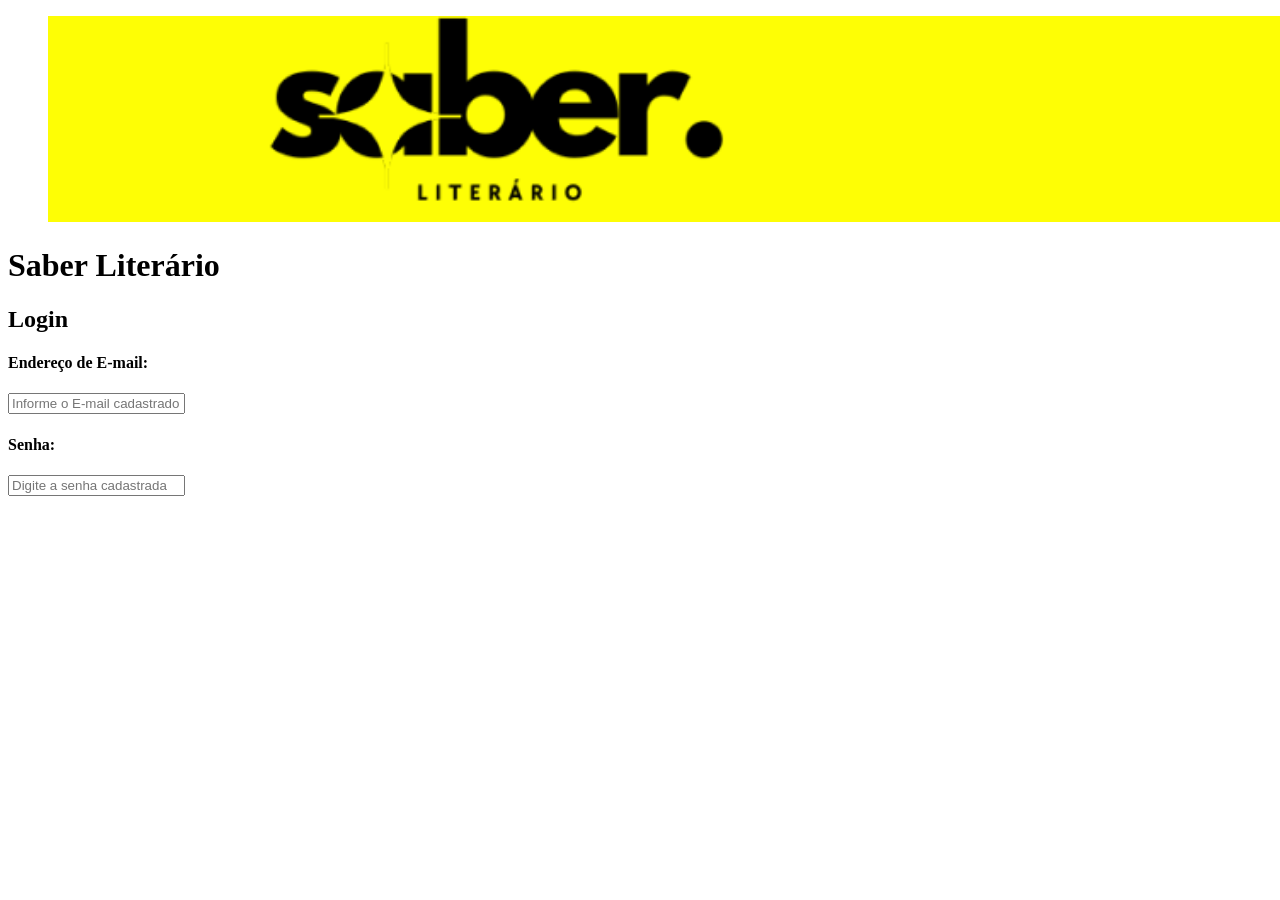
==== HTML/index.html @ d0b6f1b9 "HTML" ====
<!DOCTYPE html>
<html>
    <head>
        <title>Saber Literário</title>
        <meta name="Discription" content="Sistema de gerenciamento literário">
    </head>
    <body>
        <header>
            <figure>
                <img src="./assents/saber.3.png" alt="">
            </figure>
            <h1>Saber Literário</h1>        
    </header>

    <main>
        <h2>Login</h2>
        <!--o login deve ser o email-->
        <section>
            <h4>Endereço de E-mail:</abbr></h4>
            <form>
                <input type="text" id="l1" name="login" placeholder="Informe o E-mail cadastrado">                
            </form>
            <form>
                <h4>Senha:</h4>
                <input type="text" id="s1" name="senha" placeholder="Digite a senha cadastrada">
            </form>

        </section>
    </main>
    </body>
</html>
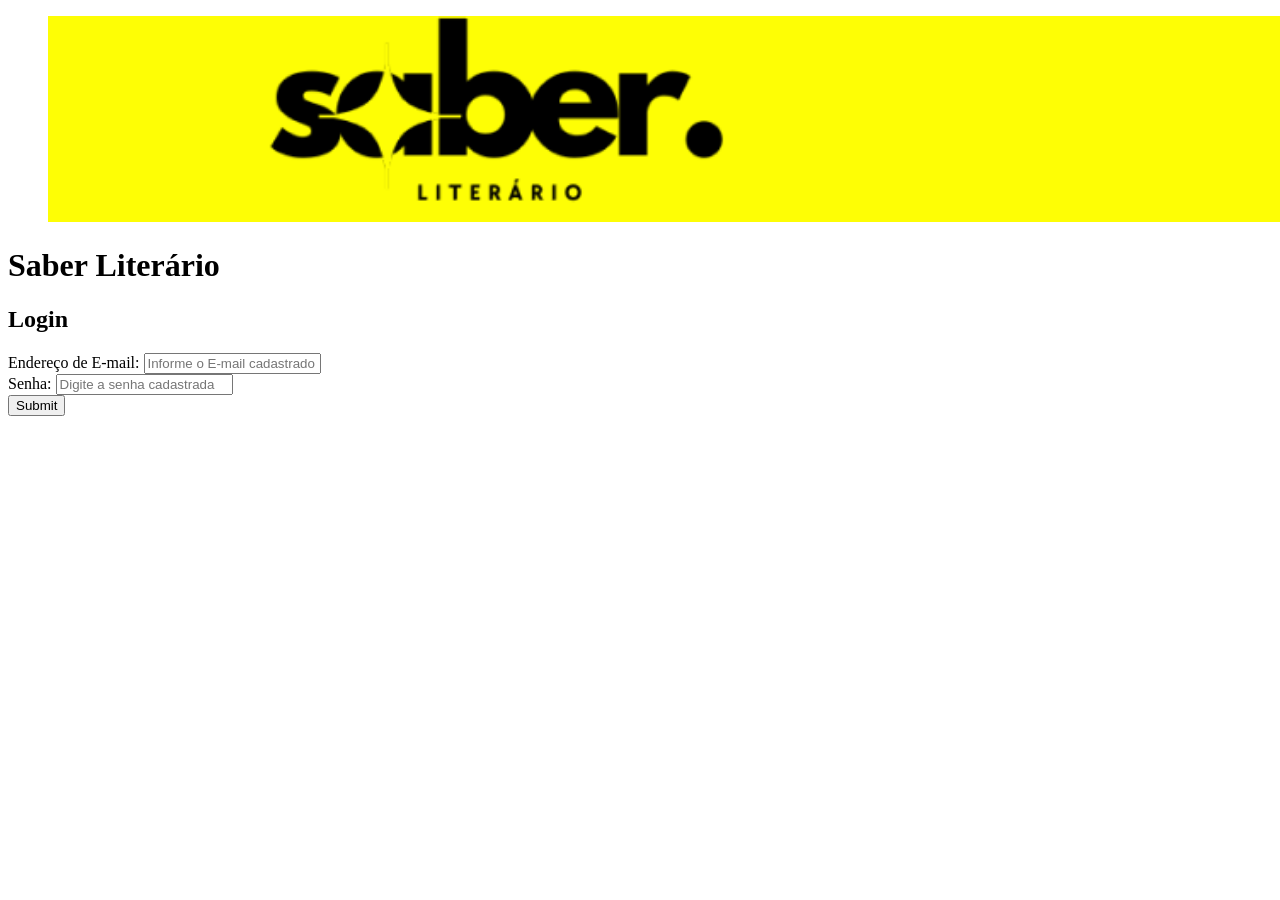
==== commit ff802e9f: "html saber literário" ====
--- a/HTML/index.html
+++ b/HTML/index.html
@@ -16,14 +16,17 @@
         <h2>Login</h2>
         <!--o login deve ser o email-->
         <section>
-            <h4>Endereço de E-mail:</abbr></h4>
-            <form>
-                <input type="text" id="l1" name="login" placeholder="Informe o E-mail cadastrado">                
+            
+            <form action="" method="">
+                <label for="">Endereço de E-mail:</label>
+                <input type="email" id="email" placeholder="Informe o E-mail cadastrado">                
             </form>
             <form>
-                <h4>Senha:</h4>
-                <input type="text" id="s1" name="senha" placeholder="Digite a senha cadastrada">
+                <label for="">Senha:</label>
+                <input type="password" id="senha" placeholder="Digite a senha cadastrada">
             </form>
+
+            <input type="submit">
 
         </section>
     </main>
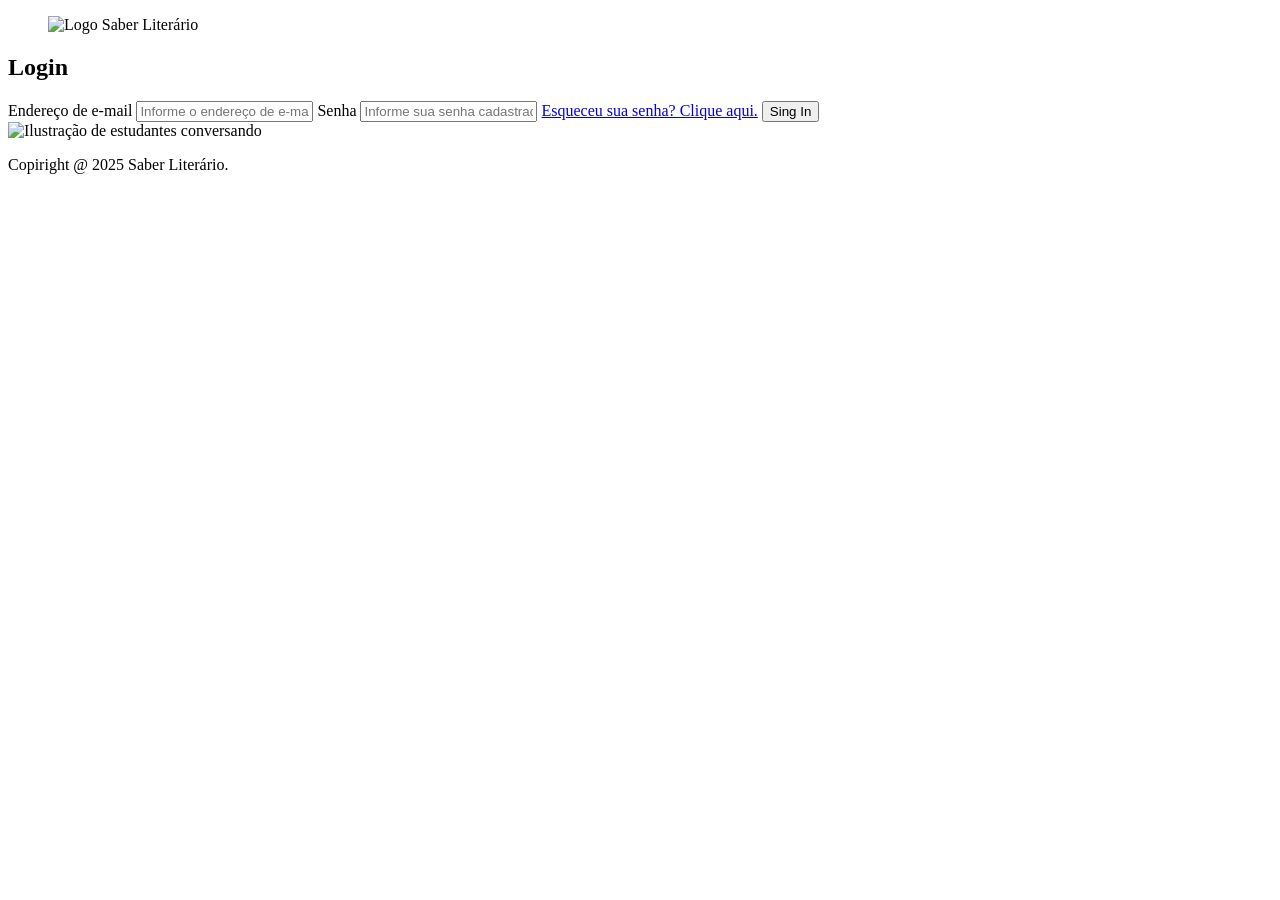
==== commit 53fa576e: "Login" ====
--- a/HTML/index.html
+++ b/HTML/index.html
@@ -1,34 +1,41 @@
 <!DOCTYPE html>
 <html>
     <head>
-        <title>Saber Literário</title>
-        <meta name="Discription" content="Sistema de gerenciamento literário">
+        <title>Login - Saber Literário</title>
+        <meta charset="UTF-8">
+        <meta name="viewport" content="Sistema de gerenciamento literário">
+        <link rel="stylesheet" href="styles.css">
     </head>
+
     <body>
-        <header>
-            <figure>
-                <img src="./assents/saber.3.png" alt="">
-            </figure>
-            <h1>Saber Literário</h1>        
+        <header>            
+           <figure>
+                <img src="saber.3.png" alt="Logo Saber Literário">
+            </figure>             
+                 
     </header>
 
     <main>
-        <h2>Login</h2>
-        <!--o login deve ser o email-->
-        <section>
-            
-            <form action="" method="">
-                <label for="">Endereço de E-mail:</label>
-                <input type="email" id="email" placeholder="Informe o E-mail cadastrado">                
-            </form>
-            <form>
-                <label for="">Senha:</label>
-                <input type="password" id="senha" placeholder="Digite a senha cadastrada">
-            </form>
-
-            <input type="submit">
-
-        </section>
+        <div class="login-container"> 
+            <div class="login-form">
+                <h2>Login</h2>
+                <form>
+                    <label for="email">Endereço de e-mail</label>
+                    <input type="email" id="email" placeholder="Informe o endereço de e-mail cadastrado">
+                    <label for="senha">Senha</label>
+                    <input type="password" id="senha" placeholder="Informe sua senha cadastrada">
+                    <a href="#" class="forgot-password">Esqueceu sua senha? Clique aqui.</a>
+                    <button type="submit" class="btn-login">Sing In</button>
+                </form>
+            </div>
+            <div class="login.image">
+                <img src="ilustracao.png" alt="Ilustração de estudantes conversando">
+            </div>
+        </div>
+        
     </main>
     </body>
+    <footer>
+        <p>Copiright @ 2025 Saber Literário. </p>
+    </footer>
 </html>
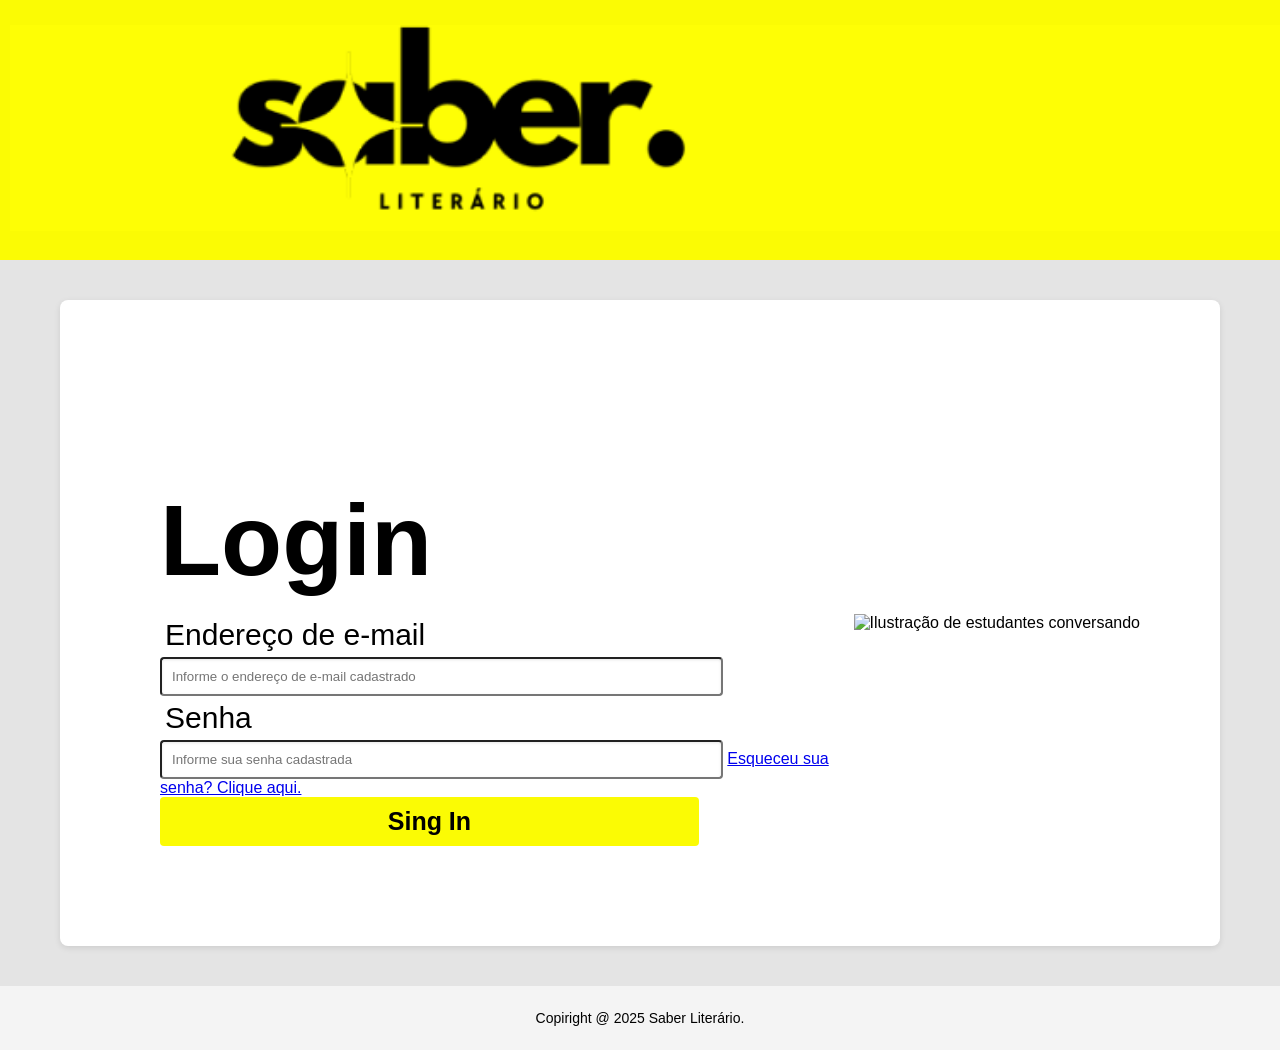
==== commit 8528c51d: "Tela Login" ====
--- a/HTML/index.html
+++ b/HTML/index.html
@@ -22,8 +22,11 @@
                 <form>
                     <label for="email">Endereço de e-mail</label>
                     <input type="email" id="email" placeholder="Informe o endereço de e-mail cadastrado">
+                    
                     <label for="senha">Senha</label>
                     <input type="password" id="senha" placeholder="Informe sua senha cadastrada">
+                    
+                    
                     <a href="#" class="forgot-password">Esqueceu sua senha? Clique aqui.</a>
                     <button type="submit" class="btn-login">Sing In</button>
                 </form>
--- a/HTML/styles.css
+++ b/HTML/styles.css
@@ -0,0 +1,107 @@
+body {
+    margin: 0;
+    font-family: Arial, sans-serif;
+    background-color: #e4e4e4;
+    color: #000;
+}
+
+header {
+    background-color: #fbfb04;
+    text-align: center;
+    padding: 15px 0;
+}
+
+
+header figure{
+    margin: 10px;
+    display: inline-block;
+}
+
+
+.logo {
+    font-size: 24px;
+    font-weight: bold;
+    color: #000;
+}
+
+.logo span {
+    font-size: 20px;
+    color: #000;    
+}
+
+.login-container {
+    display: flex;
+    justify-content: space-between;
+    align-items: center;
+    background-color: #fff;
+    margin: 40px auto;
+    padding: 80px;
+    width: 90%;
+    max-width: 1000px;
+    border-radius: 8px;
+    box-shadow: 0 2px 6px rgba(0, 0, 0, 0.1)
+}
+
+.login-form {
+    flex: 1;
+    padding: 20px;
+}
+
+.login-form h2{
+    font-size: 100px;
+    margin-bottom: 20px;
+}
+
+.login-form label {
+    display: block;
+    font-size: 30px;
+    margin: 5px;
+}
+
+.login-form input {
+    width: 80%;
+    padding: 10px;
+    margin-bottom: 1px solid #ccc;
+    border-radius: 4px;
+    box-shadow: inset 0 1px 3px rgba(0, 0, 0, 0.1);
+}
+
+.forgot-password:hover{
+    text-decoration: underline;
+}
+
+
+.btn-login {
+    width: 80%;
+    padding: 10px;
+    font-size: 25px;
+    font-weight: bold;
+    background-color: #fbfb04;
+    color: #000;
+    border: none;
+    border-radius: 4px;
+    cursor: pointer;
+    transition: background-color 0.3s ease;
+}
+
+.btn-login:hover {
+    background-color: #fbfb04;
+}
+
+.login-image {
+    flex: 1;
+    text-align: right;
+}
+
+.login-image img{
+    max-width: 40%;
+    height: auto;
+    object-fit: contain;
+}
+
+footer {
+    text-align: center;
+    padding: 10px 0;
+    font-size: 14px;
+    background-color: #f4f4f4;
+}
